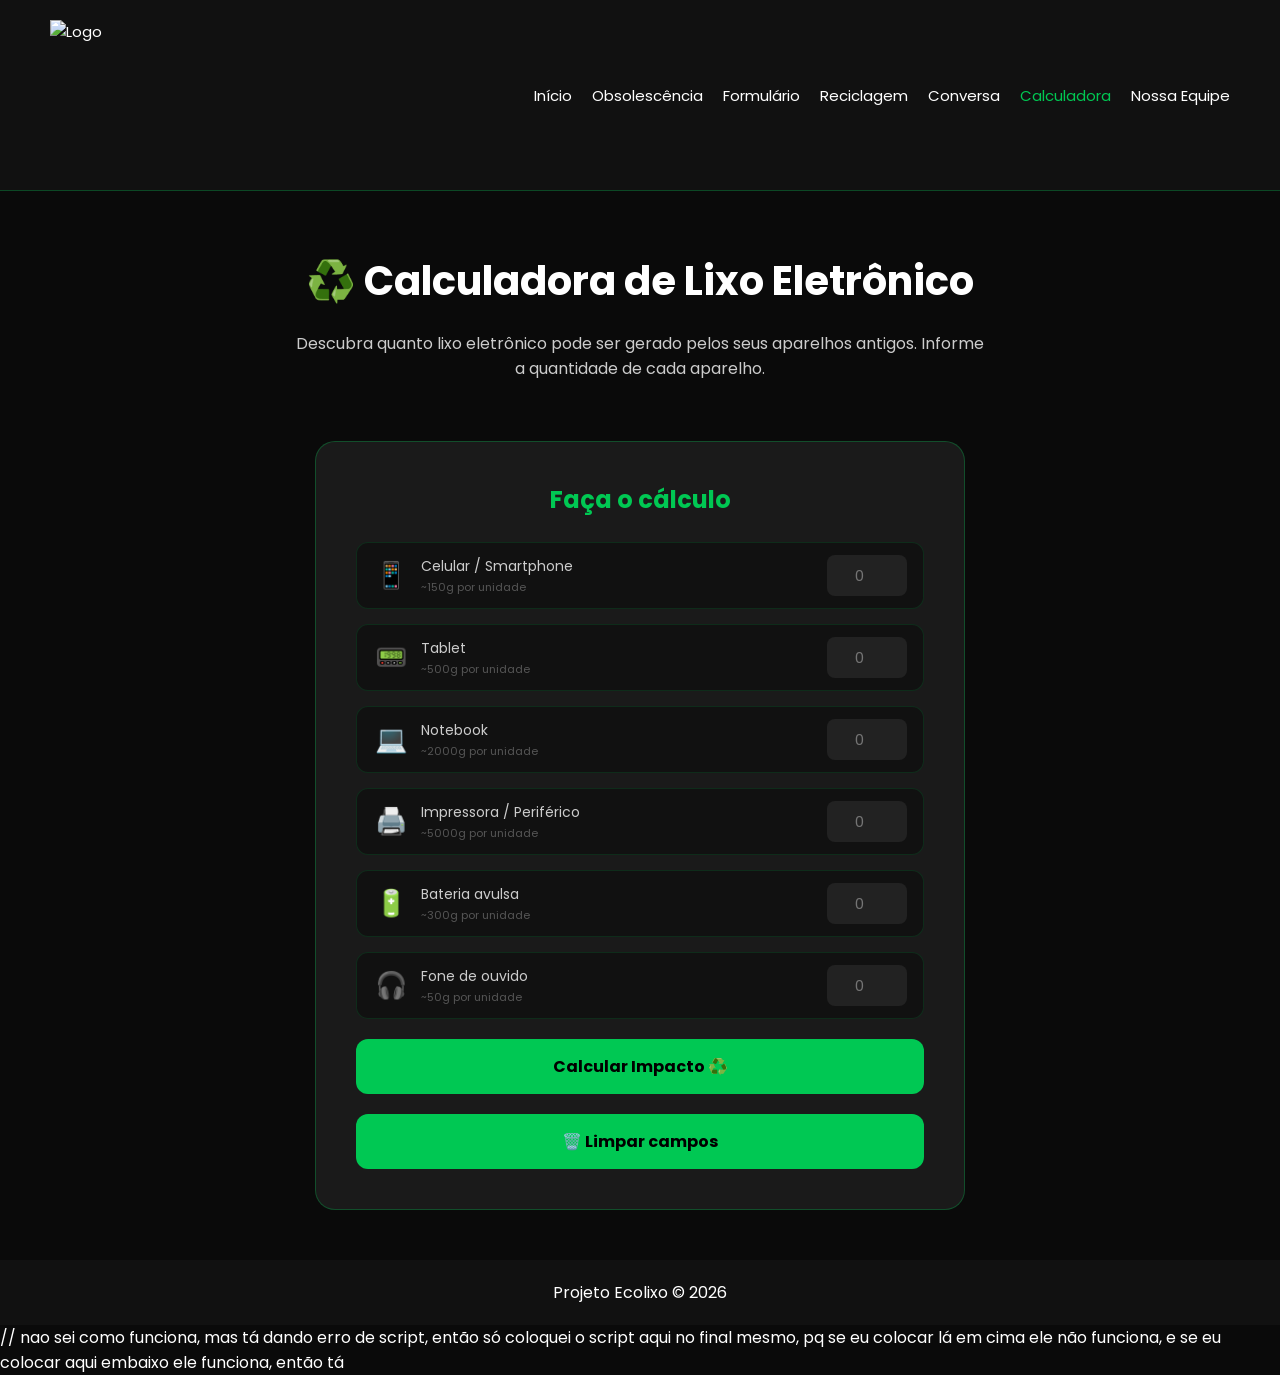
==== pages/calculo.html @ 139f46d0 "feat: Alterando o nome das imagens. Alterei o nome de todas as imagens e onde são citadas no código." ====
<!DOCTYPE html>
<html lang="pt-br">
<head>
<meta charset="UTF-8">
<meta name="viewport" content="width=device-width, initial-scale=1.0">
<title>Calculadora - TRASHBUCKET</title>
<link rel="icon" href="../icon.png">
<link href="https://fonts.googleapis.com/css2?family=Poppins:wght@300;400;600&display=swap" rel="stylesheet">
<style>

/* RESET */
*{
  margin:0;
  padding:0;
  box-sizing:border-box;
  font-family:'Poppins', sans-serif;
}

/* CORES */
:root{
  --verde:#00c853;
  --verde-hover:#00e676;
  --bg:#0a0a0a;
  --card:#1a1a1a;
  --header:#111;
}

/* BODY */
body{
  background:var(--bg);
  color:white;
}

/* HEADER */
header{
  display:flex;
  justify-content:space-between;
  align-items:center;
  padding:20px 50px;
  background:var(--header);
  border-bottom:1px solid rgba(0,200,83,0.3);
  font-size:15px;
}

.logo{
  height:150px;
  display:flex;
  align-items:center;
}

.logo img{
  height:100%;
  max-width:200px;
  object-fit:contain;
}

/* NAV */
nav{
  display:flex;
  gap:20px;
}

nav a{
  color:white;
  text-decoration:none;
  position:relative;
  transition:0.3s;
}

nav a:hover, .ativo{
  color:#00c853;
}

/* HERO */
.hero{
  text-align:center;
  padding:60px 20px 30px;
}

.hero h1{
  font-size:40px;
  margin-bottom:20px;
}

.hero p{
  max-width:700px;
  margin:auto;
  color:#ccc;
}

/* CALCULADORA */
.calculadora{
  background:var(--card);
  max-width:650px;
  margin:30px auto;
  padding:40px;
  border-radius:20px;
  border:1px solid rgba(0,200,83,0.3);
  display:grid;
  gap:15px;
}

.calculadora h2{
  color:var(--verde);
  text-align:center;
  margin-bottom:10px;
}

/* LINHAS DOS APARELHOS */
.aparelho-linha{
  display:flex;
  align-items:center;
  gap:12px;
  background:#111;
  border-radius:12px;
  padding:12px 16px;
  border:1px solid rgba(0,200,83,0.15);
  transition:0.2s;
}

.aparelho-linha:hover{
  border-color:rgba(0,200,83,0.4);
}

.aparelho-icone{
  font-size:26px;
  width:36px;
  text-align:center;
  flex-shrink:0;
}

.aparelho-nome{
  flex:1;
  font-size:14px;
  color:#ccc;
}

.aparelho-nome span{
  display:block;
  font-size:11px;
  color:#555;
  margin-top:2px;
}

.aparelho-linha input{
  width:80px;
  padding:8px 12px;
  border:none;
  border-radius:8px;
  background:#222;
  color:white;
  outline:none;
  font-size:15px;
  text-align:center;
  border:1px solid transparent;
  transition:0.2s;
}

.aparelho-linha input:focus{
  border-color:var(--verde);
}

/* BOTÃO */
.calculadora button{
  padding:15px;
  border:none;
  border-radius:12px;
  background:var(--verde);
  color:black;
  font-weight:bold;
  font-size:16px;
  cursor:pointer;
  transition:0.3s;
  margin-top:5px;
}

.calculadora button:hover{
  background:var(--verde-hover);
  transform:scale(1.03);
}

/* RESULTADO */
.resultado{
  display:none;
  margin-top:10px;
  padding:25px;
  border-radius:15px;
  background:#111;
  border:1px solid rgba(0,200,83,0.3);
  text-align:center;
}

.resultado-titulo{
  color:var(--verde);
  font-size:18px;
  font-weight:600;
  margin-bottom:20px;
}

.resultado-peso{
  font-size:42px;
  font-weight:700;
  color:var(--verde);
  margin-bottom:5px;
}

.resultado-unidade{
  color:#aaa;
  font-size:14px;
  margin-bottom:20px;
}

.resultado-comparacao{
  background:#1a1a1a;
  border-radius:10px;
  padding:14px;
  font-size:14px;
  color:#ccc;
  margin-bottom:20px;
  border:1px solid rgba(0,200,83,0.15);
}

/* LISTA DE ITENS */
.resultado-lista{
  display:flex;
  flex-direction:column;
  gap:8px;
  margin-bottom:20px;
}

.resultado-item{
  display:flex;
  justify-content:space-between;
  align-items:center;
  padding:8px 14px;
  background:#1a1a1a;
  border-radius:8px;
  font-size:13px;
}

.resultado-item span:last-child{
  color:var(--verde);
  font-weight:600;
}

/* DICA */
.resultado-dica{
  background:rgba(0,200,83,0.08);
  border:1px solid rgba(0,200,83,0.25);
  border-radius:10px;
  padding:14px;
  font-size:13px;
  color:#aaa;
  line-height:1.6;
}

.resultado-dica strong{
  color:var(--verde);
}

/* BOTÃO LIMPAR */
.btn-limpar{
  padding:10px;
  border:1px solid rgba(255,255,255,0.15);
  border-radius:10px;
  background:transparent;
  color:#aaa;
  font-size:13px;
  cursor:pointer;
  transition:0.3s;
  margin-top:5px;
}

.btn-limpar:hover{
  border-color:#ff4444;
  color:#ff4444;
  transform:none !important;
  background:transparent !important;
}

/* ERRO */
.erro{
  color:#ff4444;
  font-size:13px;
  text-align:center;
  display:none;
}

/* FOOTER */
footer{
  text-align:center;
  padding:20px;
  background:var(--header);
  margin-top:50px;
}

</style>
</head>

<body>

<header>
  <div class="logo">
    <img src="../logo-trashbucket.png" alt="Logo">
  </div>
  <nav>
    <a href="../index.html">Início</a>
    <a href="./obsolescencia.html">Obsolescência</a>
    <a href="./formulario.html">Formulário</a>
    <a href="./reciclagem.html">Reciclagem</a>
    <a href="./ldpage.html">Conversa</a>
    <a href="./calculo.html" class="ativo">Calculadora</a>
    <a href="./membros.html">Nossa Equipe</a>
  </nav>
</header>

<section class="hero">
  <h1>♻️ Calculadora de Lixo Eletrônico</h1>
  <p>Descubra quanto lixo eletrônico pode ser gerado pelos seus aparelhos antigos. Informe a quantidade de cada aparelho.</p>
</section>

<section class="calculadora">

  <h2>Faça o cálculo</h2>

  <!-- CELULAR -->
  <div class="aparelho-linha">
    <div class="aparelho-icone">📱</div>
    <div class="aparelho-nome">
      Celular / Smartphone
      <span>~150g por unidade</span>
    </div>
    <input type="number" id="celulares" placeholder="0" min="0">
  </div>

  <!-- TABLET -->
  <div class="aparelho-linha">
    <div class="aparelho-icone">📟</div>
    <div class="aparelho-nome">
      Tablet
      <span>~500g por unidade</span>
    </div>
    <input type="number" id="tablets" placeholder="0" min="0">
  </div>

  <!-- NOTEBOOK -->
  <div class="aparelho-linha">
    <div class="aparelho-icone">💻</div>
    <div class="aparelho-nome">
      Notebook
      <span>~2000g por unidade</span>
    </div>
    <input type="number" id="notebooks" placeholder="0" min="0">
  </div>

  <!-- IMPRESSORA -->
  <div class="aparelho-linha">
    <div class="aparelho-icone">🖨️</div>
    <div class="aparelho-nome">
      Impressora / Periférico
      <span>~5000g por unidade</span>
    </div>
    <input type="number" id="impressoras" placeholder="0" min="0">
  </div>

  <!-- BATERIA -->
  <div class="aparelho-linha">
    <div class="aparelho-icone">🔋</div>
    <div class="aparelho-nome">
      Bateria avulsa
      <span>~300g por unidade</span>
    </div>
    <input type="number" id="baterias" placeholder="0" min="0">
  </div>

  <!-- FONE -->
  <div class="aparelho-linha">
    <div class="aparelho-icone">🎧</div>
    <div class="aparelho-nome">
      Fone de ouvido
      <span>~50g por unidade</span>
    </div>
    <input type="number" id="fones" placeholder="0" min="0">
  </div>

  <p class="erro" id="erro">⚠️ Digite a quantidade de pelo menos um aparelho!</p>

  <button onclick="calcularLixo()">Calcular Impacto ♻️</button>
  <button class="btn-limpar" onclick="limpar()">🗑️ Limpar campos</button>

  <!-- RESULTADO -->
  <div class="resultado" id="resultado">

    <div class="resultado-titulo">📊 Resultado do cálculo</div>

    <div class="resultado-peso" id="resultadoPeso"></div>
    <div class="resultado-unidade" id="resultadoUnidade"></div>

    <div class="resultado-comparacao" id="resultadoComparacao"></div>

    <div class="resultado-lista" id="resultadoLista"></div>

    <div class="resultado-dica">
      <strong>♻️ O que fazer?</strong><br>
      Leve seus aparelhos a pontos de coleta autorizados. Celulares podem ser entregues em lojas de operadoras. Notebooks e impressoras em ecopontos municipais. Baterias NUNCA devem ir ao lixo comum — risco de incêndio e contaminação.
    </div>

  </div>

</section>

<footer>
  Projeto Ecolixo © 2026
</footer>
// nao sei como funciona, mas tá dando erro de script, então só coloquei o script aqui no final mesmo, pq se eu colocar lá em cima ele não funciona, e se eu colocar aqui embaixo ele funciona, então tá
<script>

// Peso em gramas por unidade
const pesos = {
  celulares:   { peso: 150,  icone: "📱", nome: "Celular(es)" },
  tablets:     { peso: 500,  icone: "📟", nome: "Tablet(s)" },
  notebooks:   { peso: 2000, icone: "💻", nome: "Notebook(s)" },
  impressoras: { peso: 5000, icone: "🖨️", nome: "Impressora(s)" },
  baterias:    { peso: 300,  icone: "🔋", nome: "Bateria(s)" },
  fones:       { peso: 50,   icone: "🎧", nome: "Fone(s)" }
};

function calcularLixo() {

  const erro = document.getElementById("erro");
  erro.style.display = "none";

  let totalGramas = 0;
  let itensUsados = [];
  let algumPreenchido = false;

  // Percorre cada aparelho
  for (let id in pesos) {
    const input = document.getElementById(id);
    const qtd = parseInt(input.value) || 0;

    if (qtd < 0) {
      input.value = 0;
      continue;
    }

    if (qtd > 0) {
      algumPreenchido = true;
      const pesoItem = qtd * pesos[id].peso;
      totalGramas += pesoItem;
      itensUsados.push({
        icone: pesos[id].icone,
        nome: pesos[id].nome,
        qtd: qtd,
        peso: pesoItem
      });
    }
  }

  // Validação: nenhum campo preenchido
  if (!algumPreenchido) {
    erro.style.display = "block";
    return;
  }

  // Formatar peso
  let pesoTexto, unidadeTexto;
  if (totalGramas >= 1000) {
    pesoTexto = (totalGramas / 1000).toFixed(2) + "";
    unidadeTexto = "kg de lixo eletrônico";
  } else {
    pesoTexto = totalGramas + "";
    unidadeTexto = "gramas de lixo eletrônico";
  }

  // Comparação divertida
  let comparacao = "";
  const kg = totalGramas / 1000;
  if (kg < 1) {
    comparacao = "⚖️ Isso equivale ao peso de " + Math.round(totalGramas / 50) + " maçã(s).";
  } else if (kg < 5) {
    comparacao = "⚖️ Isso equivale ao peso de " + Math.round(kg) + " tijolo(s) comum(ns).";
  } else if (kg < 20) {
    comparacao = "⚖️ Isso equivale ao peso de " + Math.round(kg / 5) + " bola(s) de boliche.";
  } else {
    comparacao = "⚖️ Isso equivale ao peso de " + Math.round(kg / 70) + " pessoa(s) adulta(s)!";
  }

  // Montar lista de itens
  let listaHTML = "";
  itensUsados.forEach(item => {
    const pesoFormatado = item.peso >= 1000
      ? (item.peso / 1000).toFixed(2) + " kg"
      : item.peso + " g";
    listaHTML += `
      <div class="resultado-item">
        <span>${item.icone} ${item.qtd}x ${item.nome}</span>
        <span>${pesoFormatado}</span>
      </div>
    `;
  });

  // Exibir resultado
  document.getElementById("resultadoPeso").textContent = pesoTexto;
  document.getElementById("resultadoUnidade").textContent = unidadeTexto;
  document.getElementById("resultadoComparacao").textContent = comparacao;
  document.getElementById("resultadoLista").innerHTML = listaHTML;

  const resultado = document.getElementById("resultado");
  resultado.style.display = "block";
  resultado.scrollIntoView({ behavior: "smooth", block: "nearest" });
}

function limpar() {
  for (let id in pesos) {
    document.getElementById(id).value = "";
  }
  document.getElementById("resultado").style.display = "none";
  document.getElementById("erro").style.display = "none";
}

</script>

</body>
</html>
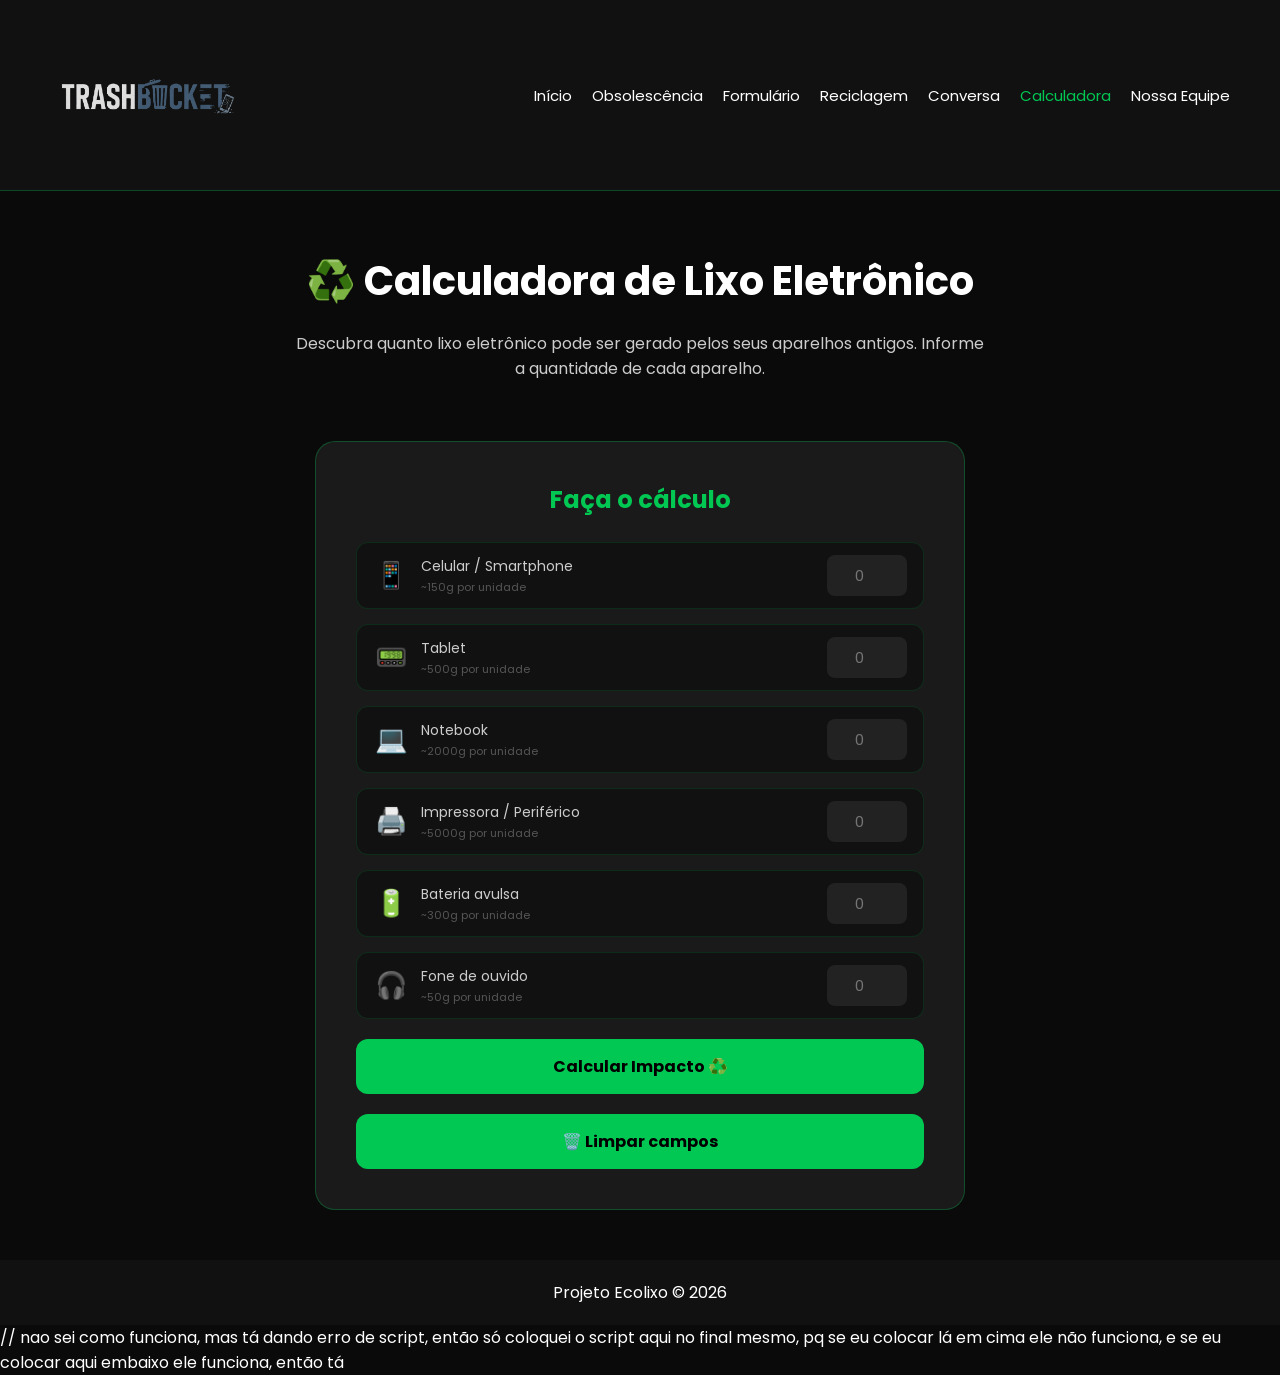
==== commit 73528539: "feat: Imagens funcionando Fiz o código procurar as imagens nas pastas corretas." ====
--- a/pages/calculo.html
+++ b/pages/calculo.html
@@ -301,7 +301,7 @@
 
 <header>
   <div class="logo">
-    <img src="../logo-trashbucket.png" alt="Logo">
+    <img src="../images/logo-trashbucket.png" alt="Logo">
   </div>
   <nav>
     <a href="../index.html">Início</a>
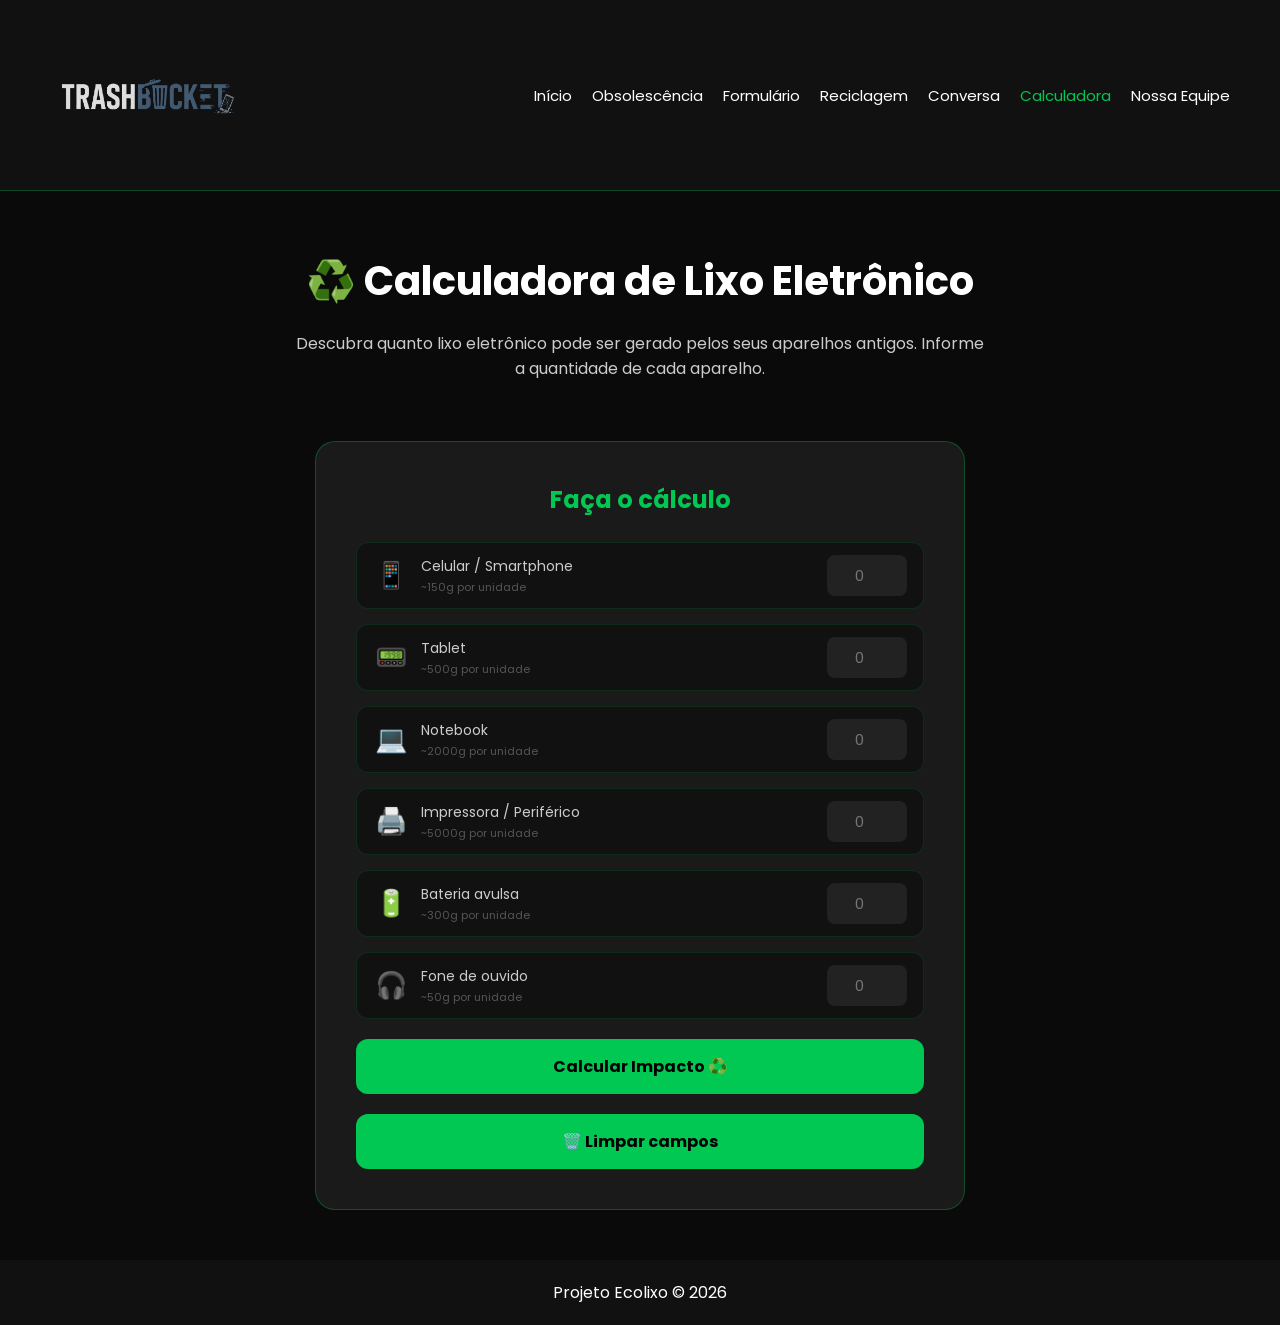
==== commit 0d313d97: "fix: corrige formulario e adiciona responsividade em todas as paginas - Formulario: remove action pa" ====
--- a/pages/calculo.html
+++ b/pages/calculo.html
@@ -294,6 +294,65 @@
   margin-top:50px;
 }
 
+/* HAMBURGER */
+.menu-toggle{
+  display:none;
+  flex-direction:column;
+  justify-content:center;
+  gap:5px;
+  cursor:pointer;
+  background:none;
+  border:none;
+  padding:8px;
+}
+
+.menu-toggle span{
+  display:block;
+  width:25px;
+  height:2px;
+  background:white;
+  border-radius:2px;
+  transition:0.3s;
+}
+
+/* RESPONSIVO */
+@media(max-width:900px){
+  header{
+    padding:15px 20px;
+    flex-wrap:wrap;
+  }
+
+  .logo{ height:70px; }
+
+  .menu-toggle{ display:flex; }
+
+  nav{
+    display:none;
+    width:100%;
+    flex-direction:column;
+    background:var(--header);
+    padding:10px 0;
+    border-top:1px solid #222;
+    gap:0;
+  }
+
+  nav.aberto{ display:flex; }
+
+  nav a{
+    padding:12px 20px;
+    border-bottom:1px solid #222;
+  }
+
+  .hero h1{ font-size:26px; }
+
+  .calculadora{
+    margin:20px 16px;
+    padding:24px 20px;
+  }
+
+  .aparelho-linha input{ width:60px; }
+}
+
 </style>
 </head>
 
@@ -303,7 +362,10 @@
   <div class="logo">
     <img src="../images/logo-trashbucket.png" alt="Logo">
   </div>
-  <nav>
+  <button class="menu-toggle" id="menuToggle" aria-label="Menu">
+    <span></span><span></span><span></span>
+  </button>
+  <nav id="mainNav">
     <a href="../index.html">Início</a>
     <a href="./obsolescencia.html">Obsolescência</a>
     <a href="./formulario.html">Formulário</a>
@@ -412,8 +474,13 @@
 <footer>
   Projeto Ecolixo © 2026
 </footer>
-// nao sei como funciona, mas tá dando erro de script, então só coloquei o script aqui no final mesmo, pq se eu colocar lá em cima ele não funciona, e se eu colocar aqui embaixo ele funciona, então tá
+
 <script>
+
+// HAMBURGER
+document.getElementById('menuToggle').addEventListener('click', () => {
+  document.getElementById('mainNav').classList.toggle('aberto');
+});
 
 // Peso em gramas por unidade
 const pesos = {
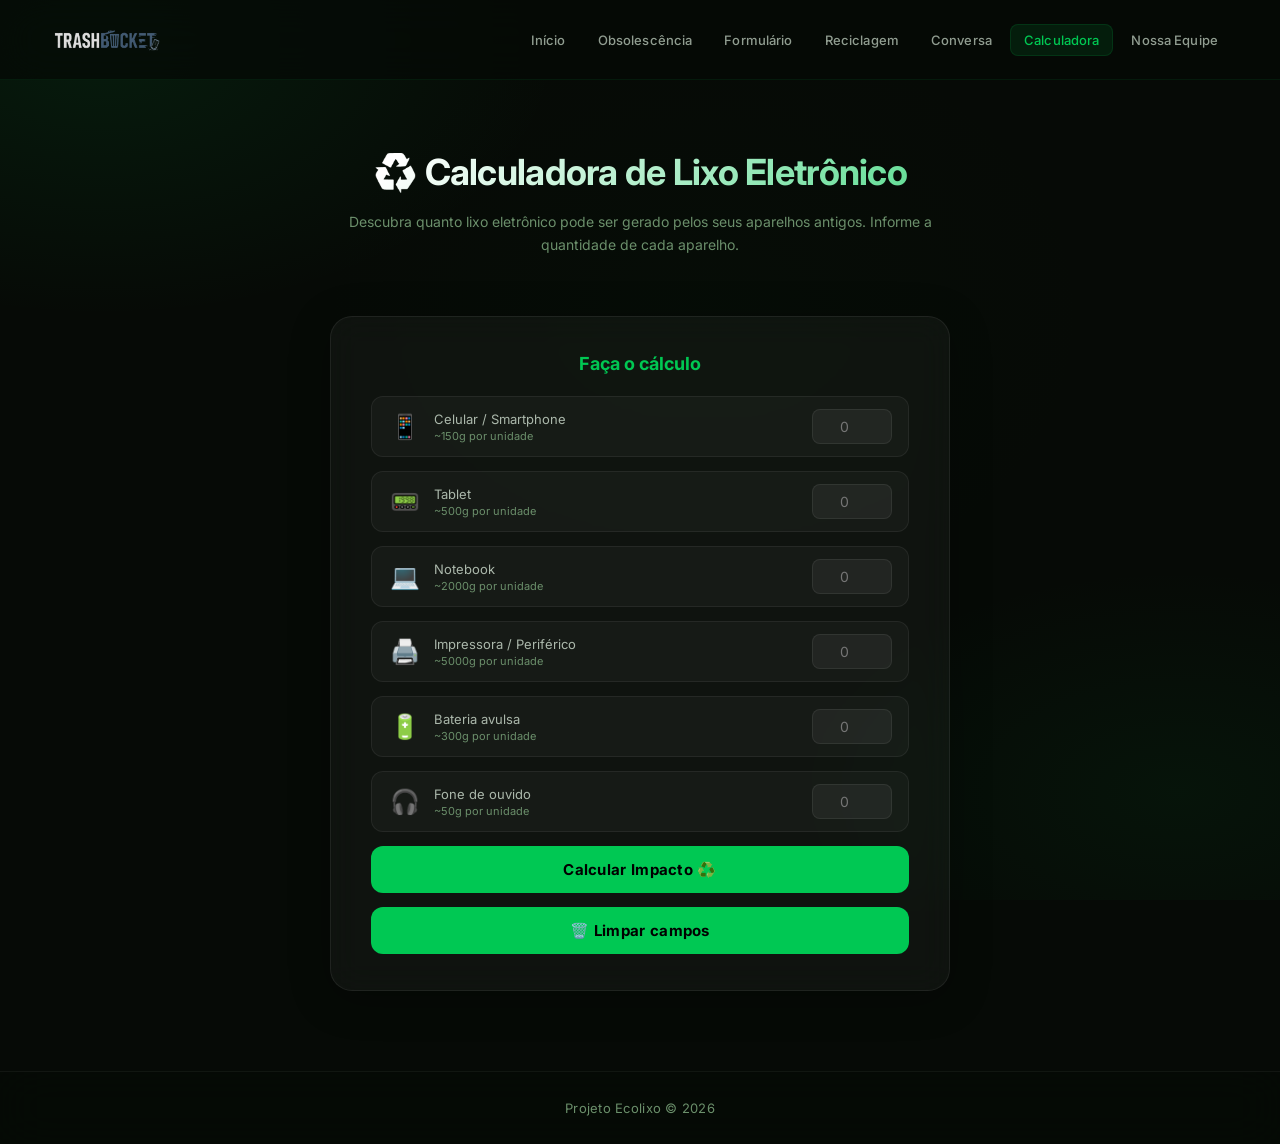
==== commit 73c320f3: "feat: redesign glassmorphism completo em todas as 7 paginas - Criado css/glass.css com design system" ====
--- a/pages/calculo.html
+++ b/pages/calculo.html
@@ -5,354 +5,78 @@
 <meta name="viewport" content="width=device-width, initial-scale=1.0">
 <title>Calculadora - TRASHBUCKET</title>
 <link rel="icon" href="../icon.png">
-<link href="https://fonts.googleapis.com/css2?family=Poppins:wght@300;400;600&display=swap" rel="stylesheet">
+<link rel="stylesheet" href="../css/glass.css">
+
 <style>
-
-/* RESET */
-*{
-  margin:0;
-  padding:0;
-  box-sizing:border-box;
-  font-family:'Poppins', sans-serif;
-}
-
-/* CORES */
-:root{
-  --verde:#00c853;
-  --verde-hover:#00e676;
-  --bg:#0a0a0a;
-  --card:#1a1a1a;
-  --header:#111;
-}
-
-/* BODY */
-body{
-  background:var(--bg);
-  color:white;
-}
-
-/* HEADER */
-header{
-  display:flex;
-  justify-content:space-between;
-  align-items:center;
-  padding:20px 50px;
-  background:var(--header);
-  border-bottom:1px solid rgba(0,200,83,0.3);
-  font-size:15px;
-}
-
-.logo{
-  height:150px;
-  display:flex;
-  align-items:center;
-}
-
-.logo img{
-  height:100%;
-  max-width:200px;
-  object-fit:contain;
-}
-
-/* NAV */
-nav{
-  display:flex;
-  gap:20px;
-}
-
-nav a{
-  color:white;
-  text-decoration:none;
-  position:relative;
-  transition:0.3s;
-}
-
-nav a:hover, .ativo{
-  color:#00c853;
-}
-
-/* HERO */
-.hero{
-  text-align:center;
-  padding:60px 20px 30px;
-}
-
+.hero{ text-align:center; padding:70px 20px 30px; }
 .hero h1{
-  font-size:40px;
-  margin-bottom:20px;
-}
-
-.hero p{
-  max-width:700px;
-  margin:auto;
-  color:#ccc;
-}
-
-/* CALCULADORA */
+  font-size:36px; font-weight:700; letter-spacing:-0.02em; margin-bottom:16px;
+  background:linear-gradient(135deg,#fff 30%,var(--verde) 100%);
+  -webkit-background-clip:text; -webkit-text-fill-color:transparent; background-clip:text;
+}
+.hero p{ max-width:600px; margin:0 auto; color:var(--text-muted); font-size:14px; line-height:1.65; }
 .calculadora{
-  background:var(--card);
-  max-width:650px;
-  margin:30px auto;
-  padding:40px;
-  border-radius:20px;
-  border:1px solid rgba(0,200,83,0.3);
-  display:grid;
-  gap:15px;
-}
-
-.calculadora h2{
-  color:var(--verde);
-  text-align:center;
-  margin-bottom:10px;
-}
-
-/* LINHAS DOS APARELHOS */
+  background:var(--glass); backdrop-filter:var(--blur); -webkit-backdrop-filter:var(--blur);
+  border:1px solid var(--glass-border); max-width:620px; margin:30px auto 60px;
+  padding:36px 40px; border-radius:var(--radius-lg);
+  box-shadow:0 8px 40px rgba(0,0,0,0.3); display:grid; gap:14px;
+}
+.calculadora h2{ color:var(--verde); font-size:18px; font-weight:700; text-align:center; margin-bottom:8px; }
 .aparelho-linha{
-  display:flex;
-  align-items:center;
-  gap:12px;
-  background:#111;
-  border-radius:12px;
-  padding:12px 16px;
-  border:1px solid rgba(0,200,83,0.15);
-  transition:0.2s;
-}
-
-.aparelho-linha:hover{
-  border-color:rgba(0,200,83,0.4);
-}
-
-.aparelho-icone{
-  font-size:26px;
-  width:36px;
-  text-align:center;
-  flex-shrink:0;
-}
-
-.aparelho-nome{
-  flex:1;
-  font-size:14px;
-  color:#ccc;
-}
-
-.aparelho-nome span{
-  display:block;
-  font-size:11px;
-  color:#555;
-  margin-top:2px;
-}
-
+  display:flex; align-items:center; gap:12px;
+  background:rgba(255,255,255,0.03); border:1px solid rgba(255,255,255,0.06);
+  border-radius:12px; padding:12px 16px; transition:0.2s;
+}
+.aparelho-linha:hover{ border-color:var(--verde-border); background:rgba(0,200,83,0.03); }
+.aparelho-icone{ font-size:24px; width:34px; text-align:center; flex-shrink:0; }
+.aparelho-nome{ flex:1; font-size:13px; color:rgba(221,238,221,0.75); }
+.aparelho-nome span{ display:block; font-size:11px; color:var(--text-muted); margin-top:2px; }
 .aparelho-linha input{
-  width:80px;
-  padding:8px 12px;
-  border:none;
-  border-radius:8px;
-  background:#222;
-  color:white;
-  outline:none;
-  font-size:15px;
-  text-align:center;
-  border:1px solid transparent;
-  transition:0.2s;
-}
-
-.aparelho-linha input:focus{
-  border-color:var(--verde);
-}
-
-/* BOTÃO */
+  width:80px; padding:8px 12px; border:1px solid rgba(255,255,255,0.07);
+  border-radius:8px; background:rgba(255,255,255,0.05); color:var(--text);
+  font-family:'Inter',sans-serif; font-size:14px; text-align:center; outline:none; transition:0.2s;
+}
+.aparelho-linha input:focus{ border-color:rgba(0,200,83,0.4); background:rgba(0,200,83,0.04); }
 .calculadora button{
-  padding:15px;
-  border:none;
-  border-radius:12px;
-  background:var(--verde);
-  color:black;
-  font-weight:bold;
-  font-size:16px;
-  cursor:pointer;
-  transition:0.3s;
-  margin-top:5px;
-}
-
-.calculadora button:hover{
-  background:var(--verde-hover);
-  transform:scale(1.03);
-}
-
-/* RESULTADO */
+  padding:14px; border:none; border-radius:12px; background:var(--verde);
+  color:#000; font-weight:700; font-size:15px; font-family:'Inter',sans-serif;
+  cursor:pointer; transition:all 0.2s ease; letter-spacing:0.02em;
+}
+.calculadora button:hover{ background:#00e676; box-shadow:0 4px 20px var(--verde-glow); transform:translateY(-1px); }
 .resultado{
-  display:none;
-  margin-top:10px;
-  padding:25px;
-  border-radius:15px;
-  background:#111;
-  border:1px solid rgba(0,200,83,0.3);
-  text-align:center;
-}
-
-.resultado-titulo{
-  color:var(--verde);
-  font-size:18px;
-  font-weight:600;
-  margin-bottom:20px;
-}
-
-.resultado-peso{
-  font-size:42px;
-  font-weight:700;
-  color:var(--verde);
-  margin-bottom:5px;
-}
-
-.resultado-unidade{
-  color:#aaa;
-  font-size:14px;
-  margin-bottom:20px;
-}
-
+  display:none; margin-top:8px; padding:24px; border-radius:var(--radius);
+  background:rgba(0,200,83,0.04); border:1px solid var(--verde-border); text-align:center;
+}
+.resultado-titulo{ color:var(--verde); font-size:15px; font-weight:700; margin-bottom:18px; letter-spacing:0.02em; }
+.resultado-peso{ font-size:40px; font-weight:700; color:var(--verde); margin-bottom:4px; }
+.resultado-unidade{ color:var(--text-muted); font-size:13px; margin-bottom:18px; }
 .resultado-comparacao{
-  background:#1a1a1a;
-  border-radius:10px;
-  padding:14px;
-  font-size:14px;
-  color:#ccc;
-  margin-bottom:20px;
-  border:1px solid rgba(0,200,83,0.15);
-}
-
-/* LISTA DE ITENS */
-.resultado-lista{
-  display:flex;
-  flex-direction:column;
-  gap:8px;
-  margin-bottom:20px;
-}
-
+  background:rgba(255,255,255,0.03); border:1px solid rgba(255,255,255,0.06);
+  border-radius:10px; padding:14px; font-size:13px; color:var(--text-muted); margin-bottom:18px;
+}
+.resultado-lista{ display:flex; flex-direction:column; gap:8px; margin-bottom:18px; }
 .resultado-item{
-  display:flex;
-  justify-content:space-between;
-  align-items:center;
-  padding:8px 14px;
-  background:#1a1a1a;
-  border-radius:8px;
-  font-size:13px;
-}
-
-.resultado-item span:last-child{
-  color:var(--verde);
-  font-weight:600;
-}
-
-/* DICA */
+  display:flex; justify-content:space-between; align-items:center;
+  padding:8px 14px; background:rgba(255,255,255,0.03); border-radius:8px; font-size:13px;
+}
+.resultado-item span:last-child{ color:var(--verde); font-weight:600; }
 .resultado-dica{
-  background:rgba(0,200,83,0.08);
-  border:1px solid rgba(0,200,83,0.25);
-  border-radius:10px;
-  padding:14px;
-  font-size:13px;
-  color:#aaa;
-  line-height:1.6;
-}
-
-.resultado-dica strong{
-  color:var(--verde);
-}
-
-/* BOTÃO LIMPAR */
+  background:rgba(0,200,83,0.05); border:1px solid rgba(0,200,83,0.12);
+  border-radius:10px; padding:14px; font-size:13px; color:var(--text-muted); line-height:1.6; text-align:left;
+}
+.resultado-dica strong{ color:var(--verde); font-weight:600; }
 .btn-limpar{
-  padding:10px;
-  border:1px solid rgba(255,255,255,0.15);
-  border-radius:10px;
-  background:transparent;
-  color:#aaa;
-  font-size:13px;
-  cursor:pointer;
-  transition:0.3s;
-  margin-top:5px;
-}
-
-.btn-limpar:hover{
-  border-color:#ff4444;
-  color:#ff4444;
-  transform:none !important;
-  background:transparent !important;
-}
-
-/* ERRO */
-.erro{
-  color:#ff4444;
-  font-size:13px;
-  text-align:center;
-  display:none;
-}
-
-/* FOOTER */
-footer{
-  text-align:center;
-  padding:20px;
-  background:var(--header);
-  margin-top:50px;
-}
-
-/* HAMBURGER */
-.menu-toggle{
-  display:none;
-  flex-direction:column;
-  justify-content:center;
-  gap:5px;
-  cursor:pointer;
-  background:none;
-  border:none;
-  padding:8px;
-}
-
-.menu-toggle span{
-  display:block;
-  width:25px;
-  height:2px;
-  background:white;
-  border-radius:2px;
-  transition:0.3s;
-}
-
-/* RESPONSIVO */
+  padding:10px; border:1px solid rgba(255,255,255,0.08); border-radius:10px;
+  background:transparent; color:var(--text-muted); font-size:13px; font-family:'Inter',sans-serif;
+  cursor:pointer; transition:0.2s;
+}
+.btn-limpar:hover{ border-color:rgba(220,50,50,0.4); color:#ff6b6b; }
+.erro{ color:#ff6b6b; font-size:13px; text-align:center; display:none; }
 @media(max-width:900px){
-  header{
-    padding:15px 20px;
-    flex-wrap:wrap;
-  }
-
-  .logo{ height:70px; }
-
-  .menu-toggle{ display:flex; }
-
-  nav{
-    display:none;
-    width:100%;
-    flex-direction:column;
-    background:var(--header);
-    padding:10px 0;
-    border-top:1px solid #222;
-    gap:0;
-  }
-
-  nav.aberto{ display:flex; }
-
-  nav a{
-    padding:12px 20px;
-    border-bottom:1px solid #222;
-  }
-
   .hero h1{ font-size:26px; }
-
-  .calculadora{
-    margin:20px 16px;
-    padding:24px 20px;
-  }
-
-  .aparelho-linha input{ width:60px; }
-}
-
+  .calculadora{ margin:20px 16px 40px; padding:24px 18px; }
+  .aparelho-linha input{ width:64px; }
+}
 </style>
 </head>
 
--- a/css/glass.css
+++ b/css/glass.css
@@ -0,0 +1,227 @@
+/* ============================================
+   GLASS.CSS — Shared Glassmorphism Base
+   TRASHBUCKET
+   ============================================ */
+
+@import url('https://fonts.googleapis.com/css2?family=Inter:ital,opsz,wght@0,14..32,300;0,14..32,400;0,14..32,500;0,14..32,600;0,14..32,700&display=swap');
+
+/* TOKENS */
+:root {
+  --verde:        #00c853;
+  --verde-dim:    rgba(0, 200, 83, 0.10);
+  --verde-glow:   rgba(0, 200, 83, 0.22);
+  --verde-border: rgba(0, 200, 83, 0.14);
+  --bg:           #060a06;
+  --glass:        rgba(255, 255, 255, 0.04);
+  --glass-green:  rgba(0, 200, 83, 0.04);
+  --glass-border: rgba(255, 255, 255, 0.07);
+  --glass-hover:  rgba(255, 255, 255, 0.07);
+  --blur:         blur(16px);
+  --blur-lg:      blur(24px);
+  --text:         #ddeedd;
+  --text-muted:   #6b8f6b;
+  --radius:       16px;
+  --radius-lg:    22px;
+}
+
+/* RESET */
+*, *::before, *::after {
+  margin: 0;
+  padding: 0;
+  box-sizing: border-box;
+}
+
+/* BODY — gradient blobs dão profundidade ao glass */
+body {
+  font-family: 'Inter', sans-serif;
+  background-color: var(--bg);
+  background-image:
+    radial-gradient(ellipse 65% 55% at 8% 5%,  rgba(0, 200, 83, 0.09) 0%, transparent 55%),
+    radial-gradient(ellipse 55% 45% at 92% 88%, rgba(0, 150, 60, 0.07) 0%, transparent 55%),
+    radial-gradient(ellipse 50% 55% at 55% 35%, rgba(0, 60, 20, 0.05)  0%, transparent 60%);
+  background-attachment: fixed;
+  color: var(--text);
+  min-height: 100vh;
+  overflow-x: hidden;
+}
+
+/* HEADER */
+header {
+  display: flex;
+  justify-content: space-between;
+  align-items: center;
+  padding: 0 48px;
+  height: 80px;
+  background: rgba(6, 10, 6, 0.75);
+  backdrop-filter: var(--blur-lg);
+  -webkit-backdrop-filter: var(--blur-lg);
+  border-bottom: 1px solid rgba(0, 200, 83, 0.09);
+  position: sticky;
+  top: 0;
+  z-index: 200;
+}
+
+/* LOGO */
+.logo {
+  height: 54px;
+  display: flex;
+  align-items: center;
+}
+
+.logo img {
+  height: 100%;
+  max-width: 140px;
+  object-fit: contain;
+}
+
+/* NAV */
+nav {
+  display: flex;
+  gap: 4px;
+}
+
+nav a {
+  color: rgba(221, 238, 221, 0.65);
+  text-decoration: none;
+  font-size: 13px;
+  font-weight: 500;
+  padding: 7px 13px;
+  border-radius: 8px;
+  border: 1px solid transparent;
+  transition: all 0.2s ease;
+  letter-spacing: 0.01em;
+  white-space: nowrap;
+}
+
+nav a:hover,
+nav a.ativo {
+  color: var(--verde);
+  background: var(--verde-dim);
+  border-color: var(--verde-border);
+}
+
+/* HAMBURGER */
+.menu-toggle {
+  display: none;
+  flex-direction: column;
+  justify-content: center;
+  gap: 5px;
+  cursor: pointer;
+  background: rgba(255,255,255,0.04);
+  border: 1px solid rgba(255,255,255,0.08);
+  border-radius: 8px;
+  padding: 9px 10px;
+  transition: 0.2s;
+}
+
+.menu-toggle:hover {
+  background: var(--verde-dim);
+  border-color: var(--verde-border);
+}
+
+.menu-toggle span {
+  display: block;
+  width: 20px;
+  height: 1.5px;
+  background: rgba(221,238,221,0.7);
+  border-radius: 2px;
+  transition: 0.3s;
+}
+
+/* FOOTER */
+footer {
+  text-align: center;
+  padding: 28px 20px;
+  background: rgba(6, 10, 6, 0.8);
+  backdrop-filter: var(--blur-lg);
+  -webkit-backdrop-filter: var(--blur-lg);
+  border-top: 1px solid rgba(255, 255, 255, 0.05);
+  font-size: 13px;
+  color: var(--text-muted);
+  margin-top: 80px;
+  letter-spacing: 0.02em;
+}
+
+/* FADE-IN */
+.fade-in {
+  opacity: 0;
+  transform: translateY(22px);
+  transition: opacity 0.65s ease, transform 0.65s ease;
+}
+
+.fade-in.show {
+  opacity: 1;
+  transform: translateY(0);
+}
+
+/* ANIMAÇÕES */
+@keyframes fadeIn {
+  from { opacity: 0; transform: scale(0.96); }
+  to   { opacity: 1; transform: scale(1); }
+}
+
+@keyframes pulse {
+  0%   { transform: translateY(-50%) scale(1); }
+  50%  { transform: translateY(-50%) scale(1.05); }
+  100% { transform: translateY(-50%) scale(1); }
+}
+
+/* BOTÃO PADRÃO */
+.btn {
+  display: inline-block;
+  padding: 11px 24px;
+  background: var(--verde);
+  color: #000;
+  font-weight: 600;
+  font-size: 14px;
+  border-radius: 10px;
+  text-decoration: none;
+  border: none;
+  cursor: pointer;
+  transition: all 0.2s ease;
+  letter-spacing: 0.02em;
+}
+
+.btn:hover {
+  background: #00e676;
+  box-shadow: 0 4px 20px var(--verde-glow);
+  transform: translateY(-1px);
+}
+
+/* RESPONSIVO */
+@media (max-width: 900px) {
+  header {
+    padding: 0 18px;
+    height: auto;
+    min-height: 60px;
+    flex-wrap: wrap;
+    padding-top: 10px;
+    padding-bottom: 10px;
+    gap: 8px;
+  }
+
+  .logo { height: 40px; }
+
+  .menu-toggle { display: flex; }
+
+  nav {
+    display: none;
+    width: 100%;
+    flex-direction: column;
+    gap: 0;
+    padding: 6px 0 10px;
+    border-top: 1px solid rgba(255,255,255,0.05);
+    margin-top: 4px;
+  }
+
+  nav.aberto { display: flex; }
+
+  nav a {
+    padding: 11px 14px;
+    border-radius: 8px;
+    border-color: transparent;
+    margin: 1px 0;
+  }
+
+  footer { margin-top: 40px; }
+}
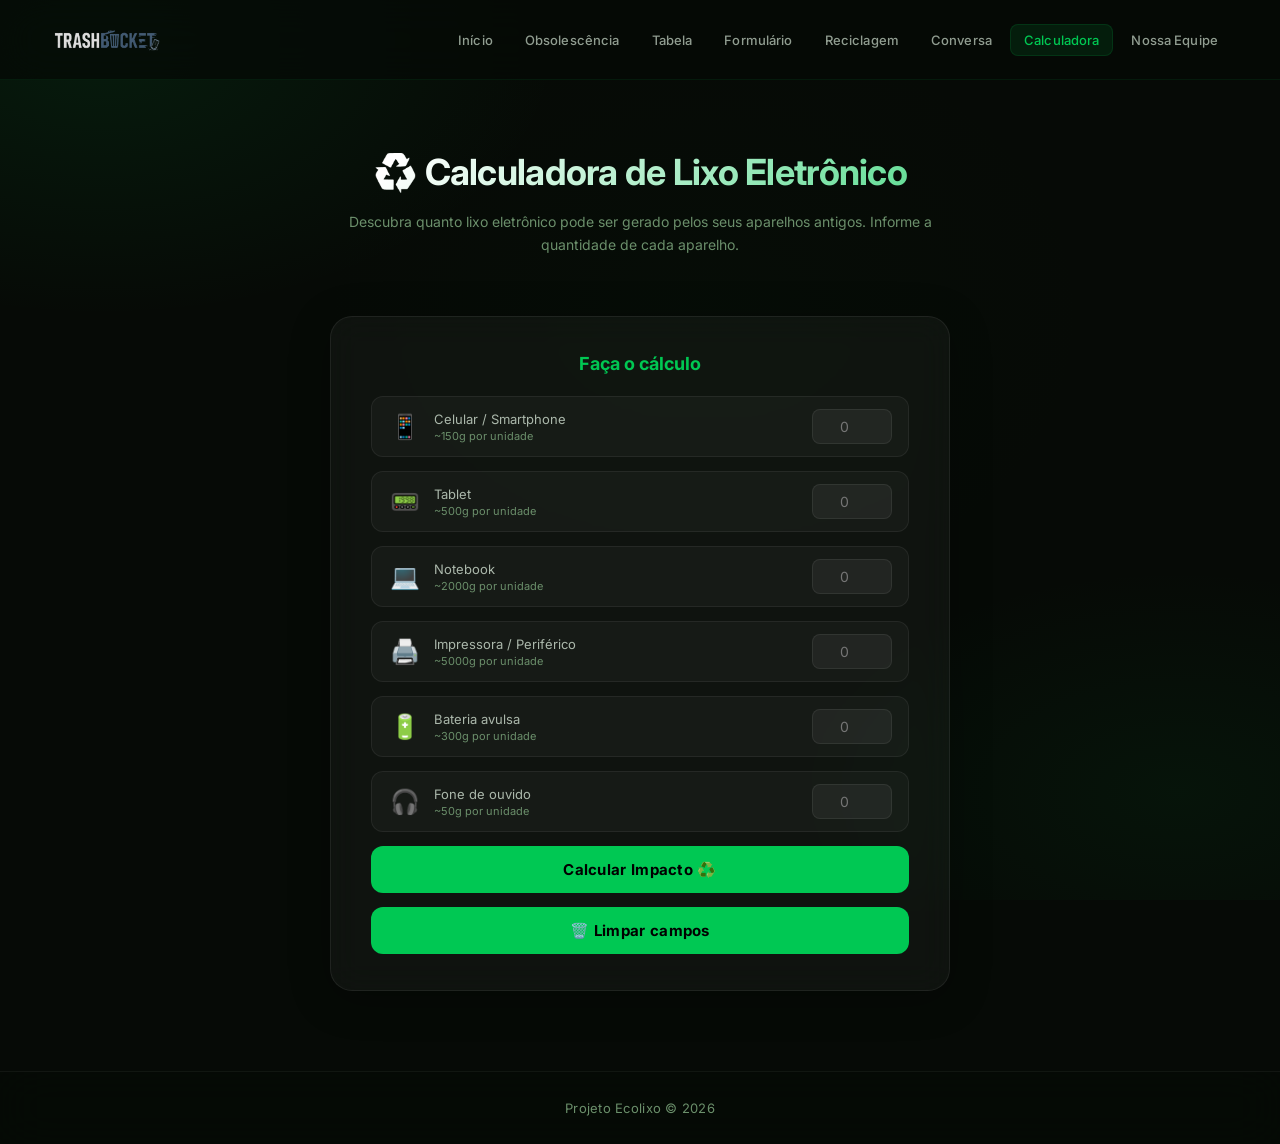
==== commit 4f47a737: "feat: pagina de tabela de descarte, formulario via GET, fatos com fetch e leiame.txt atualizado" ====
--- a/pages/calculo.html
+++ b/pages/calculo.html
@@ -92,6 +92,7 @@
   <nav id="mainNav">
     <a href="../index.html">Início</a>
     <a href="./obsolescencia.html">Obsolescência</a>
+    <a href="./tabela.html">Tabela</a>
     <a href="./formulario.html">Formulário</a>
     <a href="./reciclagem.html">Reciclagem</a>
     <a href="./ldpage.html">Conversa</a>
@@ -201,7 +202,6 @@
 
 <script>
 
-// HAMBURGER
 document.getElementById('menuToggle').addEventListener('click', () => {
   document.getElementById('mainNav').classList.toggle('aberto');
 });
--- a/css/glass.css
+++ b/css/glass.css
@@ -1,8 +1,3 @@
-/* ============================================
-   GLASS.CSS — Shared Glassmorphism Base
-   TRASHBUCKET
-   ============================================ */
-
 @import url('https://fonts.googleapis.com/css2?family=Inter:ital,opsz,wght@0,14..32,300;0,14..32,400;0,14..32,500;0,14..32,600;0,14..32,700&display=swap');
 
 /* TOKENS */
